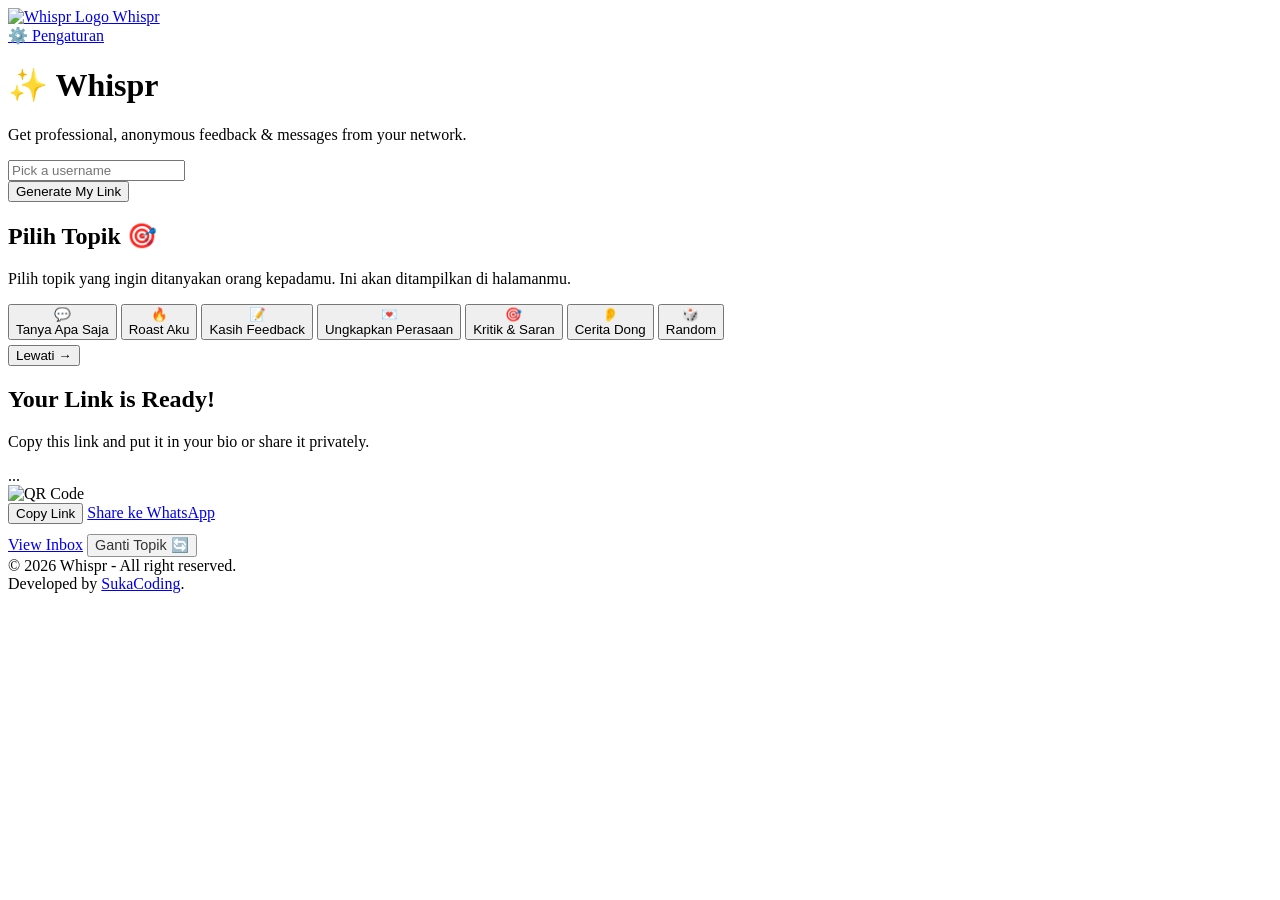
==== index.html @ ee20f033 "Add files via upload" ====
<!DOCTYPE html>
<html lang="en">
<head>
    <meta charset="UTF-8">
    <meta name="viewport" content="width=device-width, initial-scale=1.0">
    <title>Whispr - Anonymous Messages</title>
    <meta name="description" content="Get anonymous messages from your friends! Create your unique link now.">
    <!-- Open Graph for WhatsApp/Social Media Previews -->
    <meta property="og:title" content="Whispr - Pesan Rahasia Anonim">
    <meta property="og:description" content="Kirimkan saya pesan secara anonim. Saya tidak akan tahu siapa yang mengirim!">
    <meta property="og:image" content="https://YOUR_DOMAIN.com/img/logo.png">
    <meta property="og:type" content="website">
    <link rel="stylesheet" href="css/style.css">
</head>
<body>
    <!-- Navbar Menu -->
    <div class="navbar">
        <a href="index.html" class="navbar-brand">
            <img src="img/logo.png" alt="Whispr Logo">
            Whispr
        </a>
        <div class="navbar-menu">
            <a href="settings.html">⚙️ Pengaturan</a>
        </div>
    </div>

    <div class="container">
        <h1>✨ Whispr</h1>
        
        <!-- Login / Username Form -->
        <form id="login-form">
            <p>Get professional, anonymous feedback & messages from your network.</p>
            <div class="input-group">
                <input type="text" id="username-input" placeholder="Pick a username" required autocomplete="off">
            </div>
            <button type="submit" class="btn">
                <span>Generate My Link</span>
            </button>
        </form>

        <!-- Topic Selection Step -->
        <div id="topic-section" class="hide">
            <h2>Pilih Topik 🎯</h2>
            <p>Pilih topik yang ingin ditanyakan orang kepadamu. Ini akan ditampilkan di halamanmu.</p>
            <div class="topic-grid">
                <button class="topic-card" data-topic="Tanya Apa Saja 💬">
                    <div class="topic-icon">💬</div>
                    <div class="topic-label">Tanya Apa Saja</div>
                </button>
                <button class="topic-card" data-topic="Roast Aku 🔥">
                    <div class="topic-icon">🔥</div>
                    <div class="topic-label">Roast Aku</div>
                </button>
                <button class="topic-card" data-topic="Kasih Feedback 📝">
                    <div class="topic-icon">📝</div>
                    <div class="topic-label">Kasih Feedback</div>
                </button>
                <button class="topic-card" data-topic="Ungkapkan Perasaan 💌">
                    <div class="topic-icon">💌</div>
                    <div class="topic-label">Ungkapkan Perasaan</div>
                </button>
                <button class="topic-card" data-topic="Kritik & Saran 🎯">
                    <div class="topic-icon">🎯</div>
                    <div class="topic-label">Kritik & Saran</div>
                </button>
                <button class="topic-card" data-topic="Cerita Dong 👂">
                    <div class="topic-icon">👂</div>
                    <div class="topic-label">Cerita Dong</div>
                </button>
                <button class="topic-card" data-topic="Random 🎲">
                    <div class="topic-icon">🎲</div>
                    <div class="topic-label">Random</div>
                </button>
            </div>
            <button id="skip-topic-btn" class="btn btn-secondary" style="margin-top: 5px;">Lewati →</button>
        </div>

        <!-- Link Display Section -->
        <div id="link-section" class="hide">
            <h2>Your Link is Ready!</h2>
            <p>Copy this link and put it in your bio or share it privately.</p>
            
            <div class="link-display" id="generated-link">...</div>
            
            <div class="qr-container">
                <img id="qr-code-img" src="" alt="QR Code" width="150" height="150">
            </div>

            <div class="share-buttons">
                <button id="copy-btn" class="btn copy-btn">Copy Link</button>
                <a href="#" id="wa-share-btn" class="btn wa-btn" target="_blank">Share ke WhatsApp</a>
            </div>

            <a href="inbox.html" id="view-inbox-btn" class="btn btn-secondary">View Inbox</a>
            <button id="change-topic-btn" class="btn btn-secondary" style="margin-top: 10px; opacity: 0.8; font-size: 0.9rem;">Ganti Topik 🔄</button>
        </div>
    </div>

    <!-- Footer -->
    <div class="footer">
        &copy; 2026 Whispr - All right reserved. <br>
        Developed by <a href="https://sukacoding.com" target="_blank">SukaCoding</a>.
    </div>

    <!-- Load App Logic as Module -->
    <script type="module" src="js/app.js"></script>
</body>
</html>
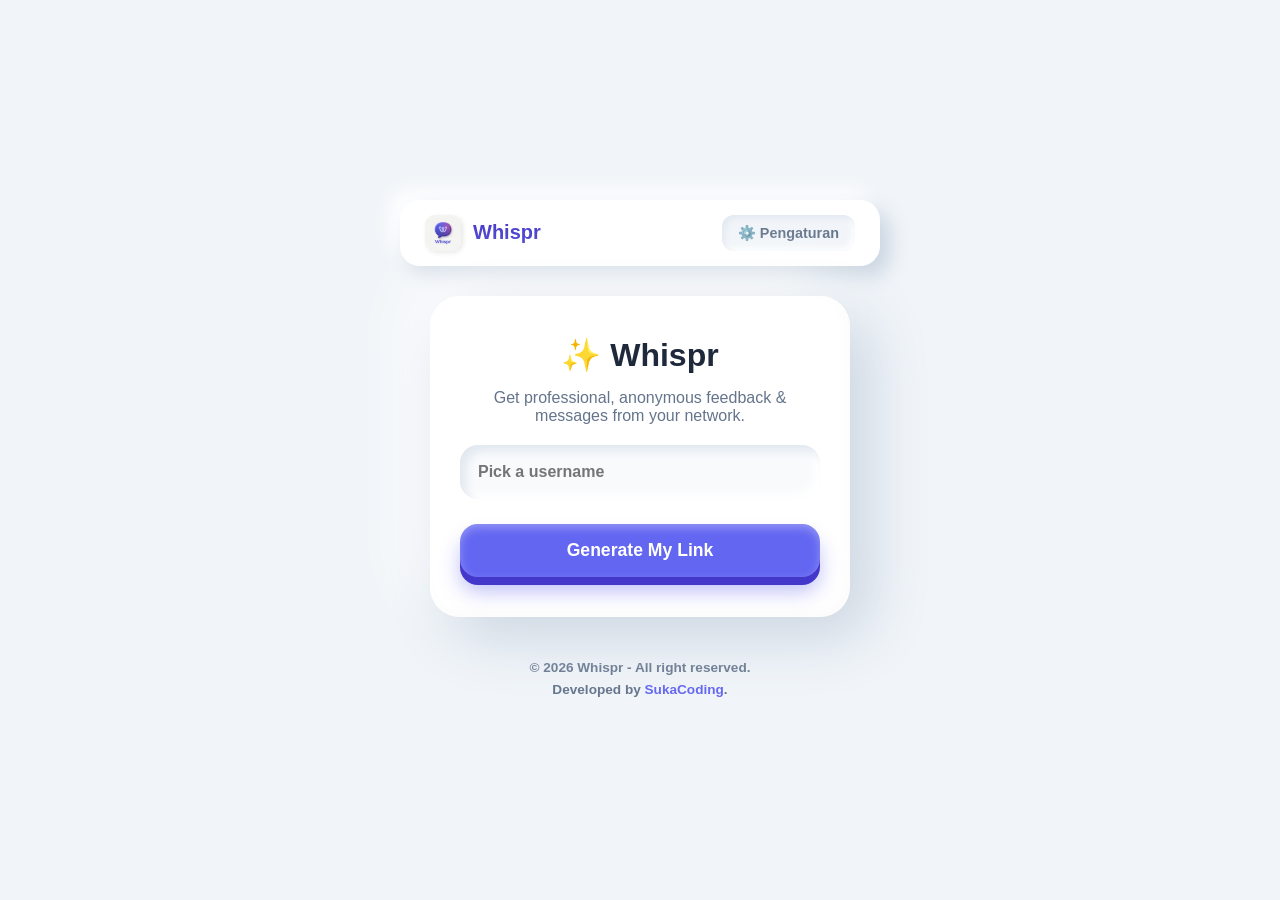
==== commit fb5bf50a: "Add files via upload" ====
--- a/index.html
+++ b/index.html
@@ -10,13 +10,13 @@
     <meta property="og:description" content="Kirimkan saya pesan secara anonim. Saya tidak akan tahu siapa yang mengirim!">
     <meta property="og:image" content="https://YOUR_DOMAIN.com/img/logo.png">
     <meta property="og:type" content="website">
-    <link rel="stylesheet" href="css/style.css">
+    <link rel="stylesheet" href="style.css">
 </head>
 <body>
     <!-- Navbar Menu -->
     <div class="navbar">
         <a href="index.html" class="navbar-brand">
-            <img src="img/logo.png" alt="Whispr Logo">
+            <img src="logo.png" alt="Whispr Logo">
             Whispr
         </a>
         <div class="navbar-menu">
@@ -103,6 +103,6 @@
     </div>
 
     <!-- Load App Logic as Module -->
-    <script type="module" src="js/app.js"></script>
+    <script type="module" src="app.js"></script>
 </body>
 </html>
--- a/style.css
+++ b/style.css
@@ -0,0 +1,645 @@
+@import url('https://fonts.googleapis.com/css2?family=Outfit:wght@300;400;600;800&display=swap');
+
+:root {
+  --primary: #6366f1;
+  --primary-dark: #4338ca;
+  --primary-light: #a5b4fc;
+  --bg-color: #f1f5f9;
+  --card-bg: #ffffff;
+  --text-main: #1e293b;
+  --text-muted: #64748b;
+}
+
+* {
+  box-sizing: border-box;
+  margin: 0;
+  padding: 0;
+  font-family: 'Outfit', sans-serif;
+}
+
+body {
+  min-height: 100vh;
+  background-color: var(--bg-color);
+  color: var(--text-main);
+  display: flex;
+  flex-direction: column;
+  align-items: center;
+  justify-content: center;
+  padding: 20px;
+  perspective: 1000px;
+}
+
+h1, h2, h3 {
+  font-weight: 800;
+  margin-bottom: 15px;
+  color: var(--text-main);
+}
+
+p {
+  font-size: 1rem;
+  margin-bottom: 20px;
+  color: var(--text-muted);
+}
+
+/* 3D Claymorphism Container */
+.container {
+  width: 100%;
+  max-width: 420px;
+  background: var(--card-bg);
+  border-radius: 30px;
+  padding: 40px 30px;
+  text-align: center;
+  box-shadow: 
+    20px 20px 60px #cbd5e1,
+    -20px -20px 60px #ffffff,
+    inset 2px 2px 10px rgba(255,255,255,1),
+    inset -4px -4px 15px rgba(0,0,0,0.02);
+  transform-style: preserve-3d;
+  animation: floatUp 0.6s cubic-bezier(0.16, 1, 0.3, 1);
+}
+
+@keyframes floatUp {
+  from { opacity: 0; transform: translateY(40px) scale(0.95); }
+  to { opacity: 1; transform: translateY(0) scale(1); }
+}
+
+.input-group {
+  margin-bottom: 25px;
+  text-align: left;
+}
+
+label {
+  display: block;
+  font-weight: 600;
+  margin-bottom: 8px;
+  font-size: 0.9rem;
+  color: var(--text-main);
+}
+
+/* 3D Inputs */
+input[type="text"],
+textarea {
+  width: 100%;
+  padding: 18px;
+  border-radius: 18px;
+  border: none;
+  background: #f8fafc;
+  color: var(--text-main);
+  font-size: 1rem;
+  font-weight: 600;
+  outline: none;
+  transition: all 0.3s ease;
+  box-shadow: 
+    inset 6px 6px 10px #e2e8f0,
+    inset -6px -6px 10px #ffffff;
+}
+
+input[type="text"]:focus,
+textarea:focus {
+  background: #ffffff;
+  box-shadow: 
+    inset 4px 4px 8px #e2e8f0,
+    inset -4px -4px 8px #ffffff,
+    0 0 0 4px var(--primary-light);
+}
+
+textarea {
+  resize: vertical;
+  min-height: 120px;
+}
+
+/* 3D Push Button */
+.btn {
+  width: 100%;
+  padding: 16px;
+  border: none;
+  border-radius: 18px;
+  background: var(--primary);
+  color: #ffffff;
+  font-size: 1.1rem;
+  font-weight: 800;
+  cursor: pointer;
+  display: flex;
+  justify-content: center;
+  align-items: center;
+  gap: 10px;
+  text-decoration: none;
+  transition: all 0.15s ease;
+  box-shadow: 
+    0px 8px 0px var(--primary-dark), 
+    0px 15px 20px rgba(99, 102, 241, 0.4),
+    inset 0px 4px 10px rgba(255, 255, 255, 0.3);
+  transform: translateY(0);
+}
+
+.btn:hover {
+  filter: brightness(1.1);
+}
+
+.btn:active {
+  transform: translateY(8px);
+  box-shadow: 
+    0px 0px 0px var(--primary-dark), 
+    0px 2px 5px rgba(99, 102, 241, 0.4),
+    inset 0px 2px 5px rgba(255, 255, 255, 0.3);
+}
+
+/* Secondary Button 3D */
+.btn-secondary {
+  background: var(--bg-color);
+  color: var(--text-main);
+  box-shadow: 
+    0px 8px 0px #cbd5e1, 
+    0px 15px 20px rgba(0,0,0,0.1),
+    inset 0px 4px 10px rgba(255, 255, 255, 0.8);
+  margin-top: 25px;
+}
+.btn-secondary:active {
+  transform: translateY(8px);
+  box-shadow: 
+    0px 0px 0px #cbd5e1, 
+    0px 2px 5px rgba(0,0,0,0.1),
+    inset 0px 2px 5px rgba(255, 255, 255, 0.8);
+}
+
+/* Link Display Container */
+.link-display {
+  background: #f8fafc;
+  padding: 18px;
+  border-radius: 16px;
+  margin: 15px 0;
+  word-break: break-all;
+  font-weight: 600;
+  font-size: 0.95rem;
+  color: var(--primary-dark);
+  box-shadow: 
+    inset 4px 4px 8px #e2e8f0,
+    inset -4px -4px 8px #ffffff;
+}
+
+.qr-container {
+  margin: 10px auto 20px auto;
+  padding: 12px;
+  background: #ffffff;
+  border-radius: 20px;
+  display: inline-block;
+  box-shadow: 
+    inset 4px 4px 10px #e2e8f0,
+    inset -4px -4px 10px #ffffff;
+}
+
+.qr-container img {
+  border-radius: 10px;
+  display: block;
+}
+
+.share-buttons {
+  display: flex;
+  gap: 15px;
+  justify-content: center;
+  flex-wrap: wrap;
+  margin-bottom: 25px;
+}
+
+.copy-btn {
+  font-size: 0.9rem;
+  padding: 12px 20px;
+  width: auto;
+  display: inline-flex;
+}
+
+/* WhatsApp 3D Button */
+.wa-btn {
+  background: #25D366;
+  font-size: 0.9rem;
+  padding: 12px 20px;
+  width: auto;
+  display: inline-flex;
+  box-shadow: 
+    0px 8px 0px #1EBE57, 
+    0px 15px 20px rgba(37, 211, 102, 0.4),
+    inset 0px 4px 10px rgba(255, 255, 255, 0.3);
+}
+
+.wa-btn:active {
+  transform: translateY(8px);
+  box-shadow: 
+    0px 0px 0px #1EBE57, 
+    0px 2px 5px rgba(37, 211, 102, 0.4),
+    inset 0px 2px 5px rgba(255, 255, 255, 0.3);
+}
+
+/* Inbox Styles */
+.message-list {
+  display: flex;
+  flex-direction: column;
+  gap: 20px;
+  margin-top: 25px;
+}
+
+.message-card {
+  background: var(--card-bg);
+  padding: 25px;
+  border-radius: 20px;
+  text-align: left;
+  box-shadow: 
+    10px 10px 20px #cbd5e1,
+    -10px -10px 20px #ffffff,
+    inset 2px 2px 5px rgba(255,255,255,1);
+  position: relative;
+  transition: transform 0.2s ease;
+}
+
+.message-card:hover {
+  transform: translateY(-4px);
+}
+
+.message-card::before {
+  content: "Anonymous Whispr";
+  display: block;
+  font-size: 0.75rem;
+  font-weight: 800;
+  color: var(--primary);
+  text-transform: uppercase;
+  letter-spacing: 1px;
+  margin-bottom: 12px;
+}
+
+.message-text {
+  font-size: 1.15rem;
+  font-weight: 600;
+  line-height: 1.5;
+  color: var(--text-main);
+  word-wrap: break-word;
+}
+
+.message-time {
+  display: block;
+  font-size: 0.8rem;
+  color: var(--text-muted);
+  margin-top: 15px;
+  text-align: right;
+  font-weight: 600;
+}
+
+.empty-state {
+  padding: 40px 0;
+  color: var(--text-muted);
+  font-weight: 600;
+}
+
+.back-link {
+  color: var(--text-muted);
+  text-decoration: none;
+  font-weight: 800;
+  margin-bottom: 25px;
+  display: inline-block;
+  transition: color 0.2s;
+  padding: 10px 20px;
+  border-radius: 12px;
+  background: var(--bg-color);
+  box-shadow: 
+    5px 5px 10px #cbd5e1,
+    -5px -5px 10px #ffffff;
+}
+
+.back-link:hover {
+  color: var(--primary);
+}
+
+.back-link:active {
+  box-shadow: 
+    inset 5px 5px 10px #cbd5e1,
+    inset -5px -5px 10px #ffffff;
+}
+
+/* Loader */
+.loader {
+  border: 4px solid rgba(255, 255, 255, 0.3);
+  border-top: 4px solid #ffffff;
+  border-radius: 50%;
+  width: 24px;
+  height: 24px;
+  animation: spin 1s linear infinite;
+  display: none;
+}
+
+.loader.active {
+  display: inline-block;
+}
+
+@keyframes spin {
+  0% { transform: rotate(0deg); }
+  100% { transform: rotate(360deg); }
+}
+
+
+/* Settings Styles */
+.settings-section {
+  background: var(--bg-color);
+  padding: 20px;
+  border-radius: 16px;
+  margin-bottom: 20px;
+  box-shadow: 
+    inset 4px 4px 8px #e2e8f0,
+    inset -4px -4px 8px #ffffff;
+}
+
+.settings-section h3 {
+  font-size: 1.1rem;
+  color: var(--primary-dark);
+  margin-bottom: 10px;
+}
+
+.settings-section p {
+  margin-bottom: 8px;
+  color: var(--text-main);
+  font-weight: 500;
+}
+
+.small-text {
+  font-size: 0.9rem;
+  line-height: 1.5;
+  color: var(--text-muted) !important;
+}
+
+.text-link {
+  color: var(--primary);
+  text-decoration: none;
+  font-weight: 800;
+}
+.text-link:hover {
+  text-decoration: underline;
+}
+
+/* Topic Grid Styles */
+.topic-grid {
+  display: grid;
+  grid-template-columns: repeat(3, 1fr);
+  gap: 12px;
+  margin: 20px 0;
+}
+
+.topic-card {
+  background: var(--card-bg);
+  border: none;
+  border-radius: 16px;
+  padding: 18px 10px;
+  cursor: pointer;
+  display: flex;
+  flex-direction: column;
+  align-items: center;
+  gap: 8px;
+  transition: all 0.2s ease;
+  box-shadow:
+    6px 6px 12px #cbd5e1,
+    -6px -6px 12px #ffffff;
+}
+
+.topic-card:hover {
+  transform: translateY(-3px);
+  box-shadow:
+    8px 8px 16px #cbd5e1,
+    -8px -8px 16px #ffffff;
+}
+
+.topic-card:active {
+  transform: translateY(2px);
+  box-shadow:
+    inset 4px 4px 8px #e2e8f0,
+    inset -4px -4px 8px #ffffff;
+}
+
+.topic-card.selected {
+  background: var(--primary);
+  box-shadow:
+    0 8px 0px var(--primary-dark),
+    0 12px 20px rgba(99, 102, 241, 0.4);
+}
+
+.topic-card.selected .topic-icon,
+.topic-card.selected .topic-label {
+  color: #ffffff;
+}
+
+.topic-icon {
+  font-size: 1.8rem;
+  line-height: 1;
+}
+
+.topic-label {
+  font-size: 0.7rem;
+  font-weight: 800;
+  color: var(--text-muted);
+  text-align: center;
+  line-height: 1.3;
+}
+
+/* Topic Badge on send.html */
+.topic-badge {
+  display: inline-block;
+  background: var(--bg-color);
+  color: var(--primary-dark);
+  font-weight: 800;
+  font-size: 0.9rem;
+  padding: 10px 22px;
+  border-radius: 100px;
+  margin: 15px 0 0 0;
+  box-shadow:
+    inset 4px 4px 8px #e2e8f0,
+    inset -4px -4px 8px #ffffff;
+}
+
+/* Unique Features: Mood & Dice */
+.mood-selector {
+  display: flex;
+  justify-content: center;
+  gap: 12px;
+  margin-top: 15px;
+  margin-bottom: 25px;
+}
+
+.mood-btn {
+  background: var(--card-bg);
+  border: none;
+  font-size: 1.5rem;
+  padding: 10px;
+  border-radius: 50%;
+  cursor: pointer;
+  transition: all 0.2s;
+  box-shadow: 
+    3px 3px 6px #cbd5e1,
+    -3px -3px 6px #ffffff;
+}
+
+.mood-btn:hover {
+  transform: translateY(-2px);
+}
+
+.mood-btn.selected {
+  background: var(--primary);
+  box-shadow: 
+    inset 3px 3px 6px rgba(0,0,0,0.1),
+    inset -3px -3px 6px rgba(255,255,255,0.2);
+  transform: scale(1.1);
+}
+
+.input-wrapper {
+  position: relative;
+  width: 100%;
+}
+
+.dice-btn {
+  position: absolute;
+  top: 15px;
+  right: 15px;
+  background: var(--bg-color);
+  border: none;
+  font-size: 1.2rem;
+  padding: 8px;
+  border-radius: 12px;
+  cursor: pointer;
+  transition: all 0.2s;
+  box-shadow: 
+    2px 2px 5px #cbd5e1,
+    -2px -2px 5px #ffffff;
+}
+
+.dice-btn:hover {
+  transform: rotate(15deg) scale(1.1);
+}
+
+.message-card {
+  position: relative;
+}
+
+.message-mood {
+  position: absolute;
+  top: -15px;
+  right: -10px;
+  font-size: 1.8rem;
+  filter: drop-shadow(2px 4px 6px rgba(0,0,0,0.1));
+}
+
+/* Settings Page Styles */
+.settings-section {
+  background: var(--card-bg);
+  padding: 20px;
+  border-radius: 16px;
+  margin-bottom: 20px;
+  box-shadow:
+    6px 6px 12px #cbd5e1,
+    -6px -6px 12px #ffffff;
+}
+
+.settings-section h3 {
+  color: var(--primary-dark);
+  margin-bottom: 10px;
+}
+
+.settings-section p {
+  color: var(--text-muted);
+  line-height: 1.6;
+}
+
+.small-text {
+  font-size: 0.9rem;
+}
+
+/* Navbar Styles */
+.navbar {
+  width: 100%;
+  max-width: 480px;
+  display: flex;
+  justify-content: space-between;
+  align-items: center;
+  padding: 15px 25px;
+  background: var(--card-bg);
+  border-radius: 20px;
+  margin-bottom: 30px;
+  box-shadow: 
+    10px 10px 20px #cbd5e1,
+    -10px -10px 20px #ffffff,
+    inset 2px 2px 5px rgba(255,255,255,1);
+}
+
+.navbar-brand {
+  display: flex;
+  align-items: center;
+  gap: 12px;
+  font-weight: 800;
+  font-size: 1.25rem;
+  color: var(--primary-dark);
+  text-decoration: none;
+}
+
+.navbar-brand img {
+  width: 36px;
+  height: 36px;
+  border-radius: 10px;
+  box-shadow: 2px 2px 5px rgba(0,0,0,0.1);
+}
+
+.navbar-menu a {
+  color: var(--text-muted);
+  text-decoration: none;
+  font-weight: 800;
+  font-size: 0.9rem;
+  padding: 10px 16px;
+  border-radius: 12px;
+  transition: all 0.2s;
+  background: var(--bg-color);
+  box-shadow: 
+    inset 3px 3px 6px #e2e8f0,
+    inset -3px -3px 6px #ffffff;
+}
+
+.navbar-menu a:hover {
+  color: var(--primary);
+  box-shadow: 
+    3px 3px 6px #cbd5e1,
+    -3px -3px 6px #ffffff;
+}
+
+/* Footer Styles */
+.footer {
+  margin-top: 40px;
+  text-align: center;
+  font-size: 0.85rem;
+  color: var(--text-muted);
+  line-height: 1.6;
+  font-weight: 600;
+}
+
+.footer a {
+  color: var(--primary);
+  text-decoration: none;
+  font-weight: 800;
+  transition: opacity 0.2s;
+}
+
+.footer a:hover {
+  opacity: 0.8;
+}
+
+.hide {
+  display: none !important;
+}
+/* Share Modal & Export Template */
+.modal { position: fixed; top: 0; left: 0; width: 100%; height: 100%; background: rgba(0,0,0,0.6); display: flex; justify-content: center; align-items: center; z-index: 1000; backdrop-filter: blur(5px); }
+.modal.hide { display: none; }
+.modal-content { background: var(--card-bg); padding: 25px; border-radius: 20px; width: 90%; max-width: 400px; text-align: center; position: relative; box-shadow: 0 10px 30px rgba(0,0,0,0.2); }
+.close-modal { position: absolute; top: 15px; right: 20px; font-size: 1.5rem; font-weight: bold; color: var(--text-muted); cursor: pointer; }
+#canvas-preview-container img { width: 100%; border-radius: 12px; box-shadow: 0 4px 10px rgba(0,0,0,0.1); }
+.share-msg-btn { background: var(--primary-light, #e0e7ff); color: var(--primary-dark); border: none; font-weight: 700; padding: 8px 15px; border-radius: 10px; cursor: pointer; margin-top: 15px; font-size: 0.85rem; transition: all 0.2s; }
+.share-msg-btn:hover { background: var(--primary); color: #fff; }
+
+/* Export Background for IG Story (1080x1920) */
+.export-bg { width: 1080px; height: 1920px; background: linear-gradient(135deg, #1e1b4b, #4c1d95, #7c3aed, #d8b4fe); display: flex; flex-direction: column; justify-content: center; align-items: center; padding: 100px; box-sizing: border-box; font-family: 'Outfit', sans-serif; }
+.export-card { background: rgba(255, 255, 255, 0.95); padding: 80px 60px; border-radius: 60px; width: 100%; max-width: 900px; position: relative; box-shadow: 0 40px 80px rgba(0,0,0,0.3); text-align: center; }
+.export-text { font-size: 3rem; font-weight: 800; color: #1e293b; line-height: 1.4; word-wrap: break-word; }
+.export-mood { font-size: 6rem; position: absolute; top: -50px; right: -30px; filter: drop-shadow(0 10px 20px rgba(0,0,0,0.2)); }
+.export-time { font-size: 1.5rem; color: #64748b; margin-top: 40px; font-weight: 600; }
+.export-watermark { margin-top: 150px; color: white; text-align: center; }
+.export-watermark h2 { font-size: 2.5rem; margin-bottom: 10px; text-shadow: 0 2px 10px rgba(0,0,0,0.3); }
+.export-watermark h3 { font-size: 2rem; opacity: 0.9; }
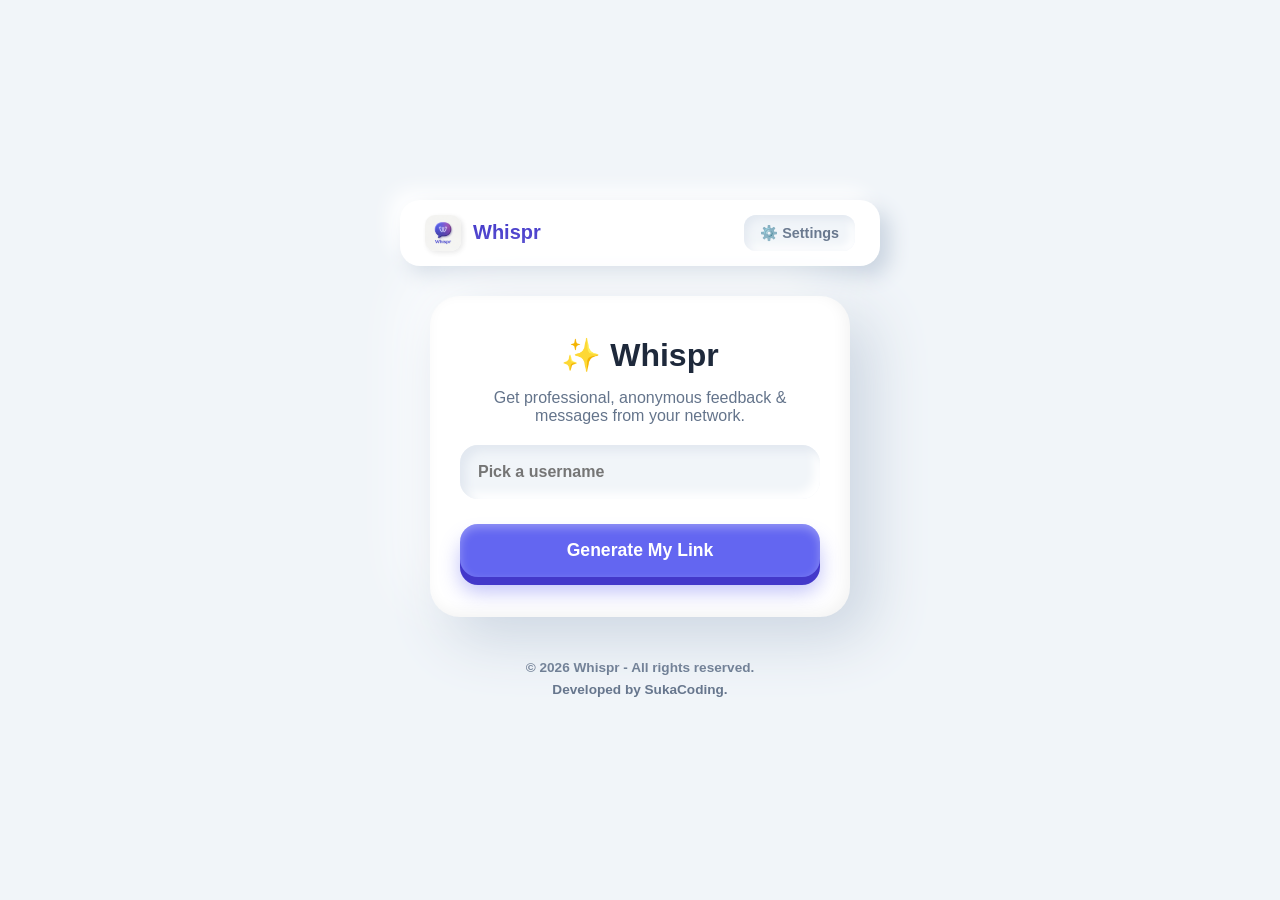
==== commit 432bbfac: "Add files via upload" ====
--- a/index.html
+++ b/index.html
@@ -6,8 +6,8 @@
     <title>Whispr - Anonymous Messages</title>
     <meta name="description" content="Get anonymous messages from your friends! Create your unique link now.">
     <!-- Open Graph for WhatsApp/Social Media Previews -->
-    <meta property="og:title" content="Whispr - Pesan Rahasia Anonim">
-    <meta property="og:description" content="Kirimkan saya pesan secara anonim. Saya tidak akan tahu siapa yang mengirim!">
+    <meta property="og:title" content="Whispr - Anonymous Messages">
+    <meta property="og:description" content="Send me an anonymous message. I won't know who sent it!">
     <meta property="og:image" content="https://YOUR_DOMAIN.com/img/logo.png">
     <meta property="og:type" content="website">
     <link rel="stylesheet" href="style.css">
@@ -15,70 +15,71 @@
 <body>
     <!-- Navbar Menu -->
     <div class="navbar">
-        <a href="index.html" class="navbar-brand">
+        <div class="navbar-brand">
             <img src="logo.png" alt="Whispr Logo">
             Whispr
-        </a>
+        </div>
         <div class="navbar-menu">
-            <a href="settings.html">⚙️ Pengaturan</a>
+            <a href="settings.html" data-i18n="nav.settings">⚙️ Settings</a>
         </div>
     </div>
 
     <div class="container">
-        <h1>✨ Whispr</h1>
+        <h1 data-i18n="index.title">✨ Whispr</h1>
         
         <!-- Login / Username Form -->
         <form id="login-form">
-            <p>Get professional, anonymous feedback & messages from your network.</p>
+            <p data-i18n="index.desc">Get professional, anonymous feedback & messages from your network.</p>
             <div class="input-group">
-                <input type="text" id="username-input" placeholder="Pick a username" required autocomplete="off">
+                <input type="text" id="username-input" placeholder="Pick a username" required autocomplete="off" data-i18n-placeholder="index.placeholder">
             </div>
             <button type="submit" class="btn">
-                <span>Generate My Link</span>
+                <span data-i18n="index.btn_generate">Generate My Link</span>
             </button>
         </form>
 
         <!-- Topic Selection Step -->
         <div id="topic-section" class="hide">
-            <h2>Pilih Topik 🎯</h2>
-            <p>Pilih topik yang ingin ditanyakan orang kepadamu. Ini akan ditampilkan di halamanmu.</p>
+            <h2 data-i18n="topic.title">Choose a Topic 🎯</h2>
+            <p data-i18n="topic.desc">Pick a topic you want people to ask you about. This will be shown on your page.</p>
             <div class="topic-grid">
-                <button class="topic-card" data-topic="Tanya Apa Saja 💬">
+                <!-- Topics will be dynamically translated via JS, but we can set default English here -->
+                <button class="topic-card" data-topic="Ask Me Anything 💬">
                     <div class="topic-icon">💬</div>
-                    <div class="topic-label">Tanya Apa Saja</div>
+                    <div class="topic-label">Ask Me Anything</div>
                 </button>
-                <button class="topic-card" data-topic="Roast Aku 🔥">
+                <button class="topic-card" data-topic="Roast Me 🔥">
                     <div class="topic-icon">🔥</div>
-                    <div class="topic-label">Roast Aku</div>
+                    <div class="topic-label">Roast Me</div>
                 </button>
-                <button class="topic-card" data-topic="Kasih Feedback 📝">
+                <button class="topic-card" data-topic="Give Feedback 📝">
                     <div class="topic-icon">📝</div>
-                    <div class="topic-label">Kasih Feedback</div>
+                    <div class="topic-label">Give Feedback</div>
                 </button>
-                <button class="topic-card" data-topic="Ungkapkan Perasaan 💌">
+                <button class="topic-card" data-topic="Confess Feelings 💌">
                     <div class="topic-icon">💌</div>
-                    <div class="topic-label">Ungkapkan Perasaan</div>
+                    <div class="topic-label">Confess Feelings</div>
                 </button>
-                <button class="topic-card" data-topic="Kritik & Saran 🎯">
+                <button class="topic-card" data-topic="Constructive Crit 🎯">
                     <div class="topic-icon">🎯</div>
-                    <div class="topic-label">Kritik & Saran</div>
+                    <div class="topic-label">Constructive Crit</div>
                 </button>
-                <button class="topic-card" data-topic="Cerita Dong 👂">
+                <button class="topic-card" data-topic="Tell a Story 👂">
                     <div class="topic-icon">👂</div>
-                    <div class="topic-label">Cerita Dong</div>
+                    <div class="topic-label">Tell a Story</div>
                 </button>
                 <button class="topic-card" data-topic="Random 🎲">
                     <div class="topic-icon">🎲</div>
                     <div class="topic-label">Random</div>
                 </button>
             </div>
-            <button id="skip-topic-btn" class="btn btn-secondary" style="margin-top: 5px;">Lewati →</button>
+            <button id="skip-topic-btn" class="btn btn-secondary" style="margin-top: 5px;" data-i18n="topic.skip">Skip →</button>
         </div>
 
         <!-- Link Display Section -->
         <div id="link-section" class="hide">
-            <h2>Your Link is Ready!</h2>
-            <p>Copy this link and put it in your bio or share it privately.</p>
+            <h2 data-i18n="link.title">Your Link is Ready!</h2>
+            <p data-i18n="link.desc">Copy this link and put it in your bio or share it privately.</p>
             
             <div class="link-display" id="generated-link">...</div>
             
@@ -87,19 +88,19 @@
             </div>
 
             <div class="share-buttons">
-                <button id="copy-btn" class="btn copy-btn">Copy Link</button>
-                <a href="#" id="wa-share-btn" class="btn wa-btn" target="_blank">Share ke WhatsApp</a>
+                <button id="copy-btn" class="btn copy-btn" data-i18n="link.copy">Copy Link</button>
+                <a href="#" id="wa-share-btn" class="btn wa-btn" target="_blank" data-i18n="link.wa_share">Share to WhatsApp</a>
             </div>
 
-            <a href="inbox.html" id="view-inbox-btn" class="btn btn-secondary">View Inbox</a>
-            <button id="change-topic-btn" class="btn btn-secondary" style="margin-top: 10px; opacity: 0.8; font-size: 0.9rem;">Ganti Topik 🔄</button>
+            <a href="inbox.html" id="view-inbox-btn" class="btn btn-secondary" data-i18n="link.view_inbox">View Inbox</a>
+            <button id="change-topic-btn" class="btn btn-secondary" style="margin-top: 10px; opacity: 0.8; font-size: 0.9rem;" data-i18n="link.change_topic">Change Topic 🔄</button>
         </div>
     </div>
 
     <!-- Footer -->
     <div class="footer">
-        &copy; 2026 Whispr - All right reserved. <br>
-        Developed by <a href="https://sukacoding.com" target="_blank">SukaCoding</a>.
+        <span data-i18n="footer.rights">&copy; 2026 Whispr - All rights reserved.</span> <br>
+        <span data-i18n="footer.dev">Developed by SukaCoding.</span>
     </div>
 
     <!-- Load App Logic as Module -->
--- a/style.css
+++ b/style.css
@@ -8,6 +8,19 @@
   --card-bg: #ffffff;
   --text-main: #1e293b;
   --text-muted: #64748b;
+  --shadow-dark: #cbd5e1;
+  --shadow-light: #ffffff;
+  --input-shadow: #e2e8f0;
+}
+
+[data-theme="dark"] {
+  --bg-color: #0f172a;
+  --card-bg: #1e293b;
+  --text-main: #f8fafc;
+  --text-muted: #94a3b8;
+  --shadow-dark: #121b2b;
+  --shadow-light: #2a3b54;
+  --input-shadow: #0b1121;
 }
 
 * {
@@ -27,6 +40,9 @@
   justify-content: center;
   padding: 20px;
   perspective: 1000px;
+  user-select: none;
+  -webkit-user-select: none;
+  transition: background-color 0.4s ease, color 0.4s ease;
 }
 
 h1, h2, h3 {
@@ -83,15 +99,17 @@
   padding: 18px;
   border-radius: 18px;
   border: none;
-  background: #f8fafc;
+  background: var(--bg-color);
   color: var(--text-main);
   font-size: 1rem;
   font-weight: 600;
   outline: none;
   transition: all 0.3s ease;
-  box-shadow: 
-    inset 6px 6px 10px #e2e8f0,
-    inset -6px -6px 10px #ffffff;
+  user-select: auto;
+  -webkit-user-select: auto;
+  box-shadow: 
+    inset 6px 6px 10px var(--input-shadow),
+    inset -6px -6px 10px var(--shadow-light);
 }
 
 input[type="text"]:focus,
@@ -642,4 +660,188 @@
 .export-time { font-size: 1.5rem; color: #64748b; margin-top: 40px; font-weight: 600; }
 .export-watermark { margin-top: 150px; color: white; text-align: center; }
 .export-watermark h2 { font-size: 2.5rem; margin-bottom: 10px; text-shadow: 0 2px 10px rgba(0,0,0,0.3); }
-.export-watermark h3 { font-size: 2rem; opacity: 0.9; }
+.export-watermark h3 { font-size: 2rem; opacity: 0.9; }
+
+/* -----------------------------
+   Dark Mode Overrides & Shadow Tweaks
+   ----------------------------- */
+.container {
+  box-shadow: 20px 20px 60px var(--shadow-dark), -20px -20px 60px var(--shadow-light), inset 2px 2px 10px rgba(255,255,255,0.1), inset -4px -4px 15px rgba(0,0,0,0.05);
+}
+.btn-secondary {
+  box-shadow: 0px 8px 0px var(--shadow-dark), 0px 15px 20px rgba(0,0,0,0.1), inset 0px 4px 10px rgba(255, 255, 255, 0.1);
+}
+.btn-secondary:active {
+  box-shadow: 0px 0px 0px var(--shadow-dark), 0px 2px 5px rgba(0,0,0,0.1), inset 0px 2px 5px rgba(255, 255, 255, 0.1);
+}
+.link-display, .qr-container, .settings-section, .navbar-menu a, .topic-badge {
+  box-shadow: inset 4px 4px 8px var(--input-shadow), inset -4px -4px 8px var(--shadow-light);
+  background: var(--bg-color);
+}
+.message-card, .navbar, .topic-card {
+  box-shadow: 10px 10px 20px var(--shadow-dark), -10px -10px 20px var(--shadow-light), inset 2px 2px 5px rgba(255,255,255,0.05);
+}
+.topic-card:hover {
+  box-shadow: 8px 8px 16px var(--shadow-dark), -8px -8px 16px var(--shadow-light);
+}
+.mood-btn, .dice-btn {
+  box-shadow: 3px 3px 6px var(--shadow-dark), -3px -3px 6px var(--shadow-light);
+}
+.modal-content {
+  box-shadow: 0 10px 30px rgba(0,0,0,0.5);
+}
+
+/* -----------------------------
+   Animations (Full Animasi)
+   ----------------------------- */
+.animate-slide-up {
+  animation: slideUpFade 0.6s cubic-bezier(0.16, 1, 0.3, 1) forwards;
+  opacity: 0;
+  transform: translateY(30px);
+}
+.animate-delay-1 { animation-delay: 0.1s; }
+.animate-delay-2 { animation-delay: 0.2s; }
+.animate-delay-3 { animation-delay: 0.3s; }
+.animate-delay-4 { animation-delay: 0.4s; }
+
+@keyframes slideUpFade {
+  to { opacity: 1; transform: translateY(0); }
+}
+
+.animate-pulse-glow {
+  animation: pulseGlow 2s infinite alternate;
+}
+
+@keyframes pulseGlow {
+  from { box-shadow: 0 0 10px var(--primary-light); }
+  to { box-shadow: 0 0 25px var(--primary); transform: scale(1.02); }
+}
+
+/* -----------------------------
+   Theme Selector & Premium UI
+   ----------------------------- */
+.theme-selector {
+  display: grid;
+  grid-template-columns: 1fr 1fr;
+  gap: 10px;
+  margin-top: 10px;
+}
+.theme-btn {
+  background: var(--card-bg);
+  color: var(--text-main);
+  border: 2px solid transparent;
+  padding: 10px;
+  border-radius: 12px;
+  cursor: pointer;
+  font-weight: 600;
+  box-shadow: 3px 3px 6px var(--shadow-dark), -3px -3px 6px var(--shadow-light);
+  transition: all 0.2s;
+}
+.theme-btn:hover {
+  transform: translateY(-2px);
+}
+.theme-btn.active {
+  border-color: var(--primary);
+  background: var(--primary-light);
+  color: var(--primary-dark);
+}
+[data-theme="dark"] .theme-btn.active {
+  background: var(--primary-dark);
+  color: #fff;
+}
+
+.premium-card {
+  position: relative;
+  overflow: hidden;
+  border: 2px solid var(--primary);
+  background: linear-gradient(135deg, var(--card-bg), var(--bg-color));
+}
+.premium-card::before {
+  content: "Akan Datang";
+  position: absolute;
+  top: 15px;
+  right: -30px;
+  background: var(--primary);
+  color: #fff;
+  padding: 5px 30px;
+  transform: rotate(45deg);
+  font-size: 0.75rem;
+  font-weight: bold;
+  box-shadow: 0 2px 5px rgba(0,0,0,0.2);
+}
+.premium-icon {
+  font-size: 2.5rem;
+  margin-bottom: 10px;
+  filter: drop-shadow(0 0 10px var(--primary));
+}
+
+.package-list {
+  display: flex;
+  flex-direction: column;
+  gap: 15px;
+  margin-top: 20px;
+  text-align: left;
+}
+.package-item {
+  background: var(--bg-color);
+  border-radius: 16px;
+  padding: 20px;
+  border: 1px solid var(--input-shadow);
+  position: relative;
+  overflow: hidden;
+  box-shadow: inset 2px 2px 5px var(--input-shadow), inset -2px -2px 5px var(--shadow-light);
+}
+.package-item.locked::after {
+  content: "";
+  position: absolute;
+  top: 0; left: 0; width: 100%; height: 100%;
+  background: rgba(255, 255, 255, 0.5);
+  backdrop-filter: grayscale(1) blur(1px);
+  z-index: 1;
+}
+[data-theme="dark"] .package-item.locked::after {
+  background: rgba(15, 23, 42, 0.6);
+}
+.package-header {
+  display: flex;
+  justify-content: space-between;
+  align-items: center;
+  margin-bottom: 15px;
+  border-bottom: 1px dashed var(--text-muted);
+  padding-bottom: 10px;
+}
+.package-header h4 {
+  color: var(--primary-dark);
+  margin: 0;
+  font-size: 1.1rem;
+}
+.package-header .price {
+  font-weight: 800;
+  color: var(--primary);
+  font-size: 1.1rem;
+}
+.package-header .price small {
+  font-size: 0.7rem;
+  color: var(--text-muted);
+}
+.package-features {
+  list-style: none;
+  margin-bottom: 20px;
+  font-size: 0.9rem;
+  color: var(--text-main);
+}
+.package-features li {
+  margin-bottom: 8px;
+}
+.btn-locked {
+  background: var(--text-muted);
+  box-shadow: none !important;
+  cursor: not-allowed;
+  opacity: 0.8;
+  padding: 10px;
+  font-size: 0.9rem;
+}
+.btn-locked:hover {
+  filter: none;
+  transform: none;
+}
